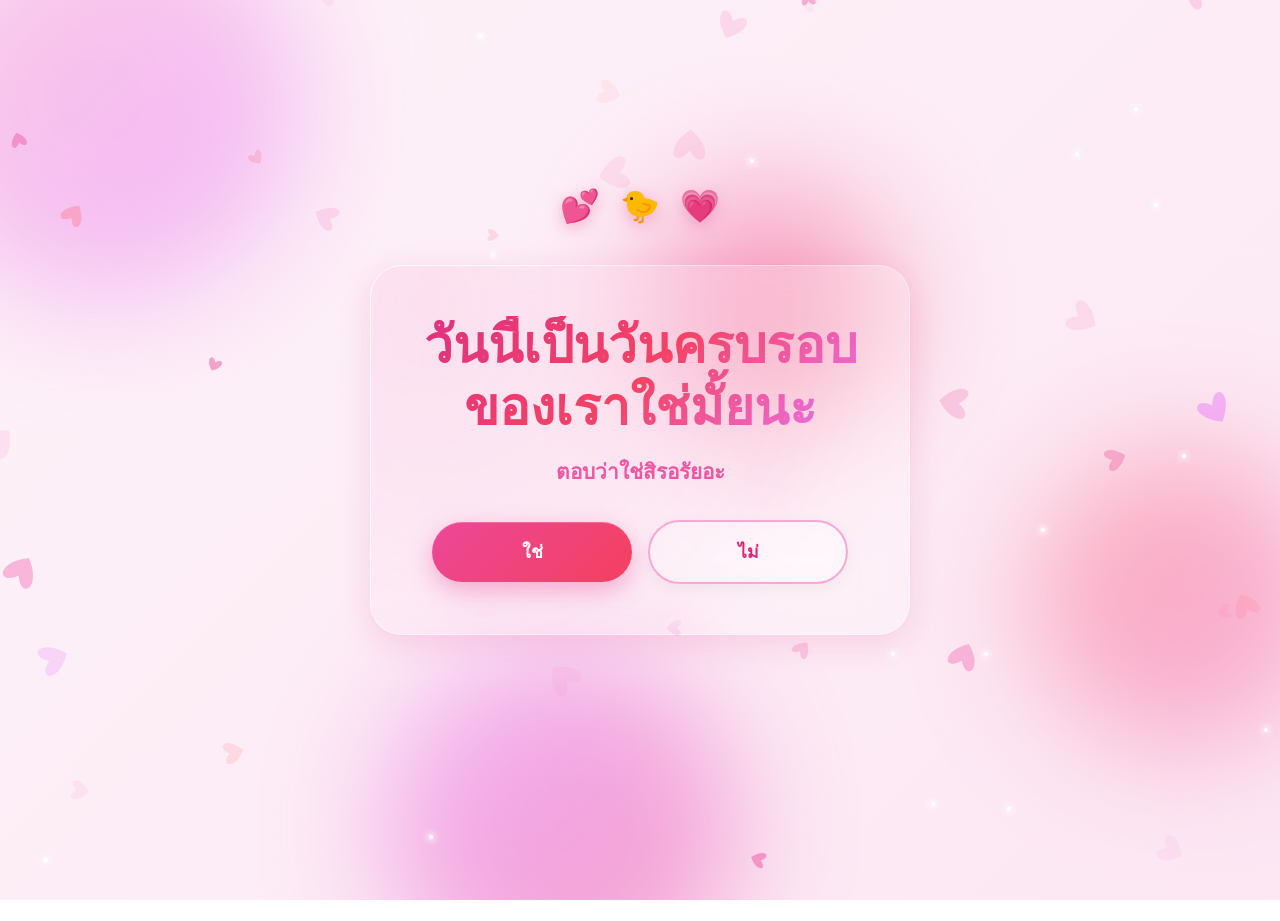
==== index.html @ 699550c9 "upload new version" ====
<!DOCTYPE html>
<html lang="id">

<head>
    <meta charset="UTF-8">
    <meta name="viewport" content="width=device-width, initial-scale=1.0">
    <title>วันนี้เป็นวันครบรอบของเราใช่มั้ยนะ? 💕</title>
    <meta name="description" content="สำหรับคนพิเศษ">
    <link rel="preconnect" href="https://fonts.googleapis.com">
    <link rel="preconnect" href="https://fonts.gstatic.com" crossorigin>
    <link
        href="https://fonts.googleapis.com/css2?family=Dancing+Script:wght@500;700&family=Quicksand:wght@400;500;600;700&display=swap"
        rel="stylesheet">
    <link rel="stylesheet" href="style.css">
</head>

<body>
    <div class="bg-gradient"></div>
    <div class="bg-shapes">
        <div class="shape shape-1"></div>
        <div class="shape shape-2"></div>
        <div class="shape shape-3"></div>
        <div class="shape shape-4"></div>
    </div>

    <canvas id="heartCanvas"></canvas>

    <div class="sparkle-container" id="sparkleContainer"></div>

    <main id="app">

        <section id="page1" class="page active">
            <div class="page-content">
                <div class="floating-hearts">
                    <span class="float-heart">💕</span>
                    <span class="float-heart">🐤</span>
                    <span class="float-heart">💗</span>
                </div>
                <div class="glass-card main-card">
                    <div class="card-glow"></div>
                    <h1 class="title-main" id="mainQuestion">วันนี้เป็นวันครบรอบของเราใช่มั้ยนะ</h1>
                    <p class="subtitle" id="subQuestion">ตอบว่าใช่สิรอรัยอะ</p>
                    <div class="button-group">
                        <button id="yesBtn" class="btn btn-yes">
                            <span class="btn-text">ใช่</span>
                            <span class="btn-shine"></span>
                        </button>
                        <button id="noBtn" class="btn btn-no">
                            <span class="btn-text">ไม่</span>
                        </button>
                    </div>
                    <p id="noEscapeText" class="escape-text hidden"></p>
                </div>
            </div>
        </section>

        <section id="page2" class="page">
            <div class="page-content">
                <div class="celebration-burst" id="celebrationBurst"></div>
                <div class="glass-card">
                    <div class="card-glow"></div>
                    <div class="emoji-bounce">💗</div>
                    <h1 class="title-cursive" id="confirmTitle">Welcome to our 2nd month</h1>
                    <div class="confirmation-box">
                        <p id="confirmText">วันนี้ถือว่าเป็นวันครบรอบ 2 เดือนของเราแล้วนะ</p>
                        <div class="badge-container">
                            <div class="badge">
                                <span class="badge-text">คนโปรดของเค้า</span>
                                <div class="badge-sparkle"></div>
                            </div>
                        </div>
                    </div>
                    <div class="button-group">
                        <button id="nextToPage3" class="btn btn-primary">
                            <span class="btn-text">ต่อไป</span>
                            <span class="btn-shine"></span>
                        </button>
                        <button id="backToPage1" class="btn btn-ghost btn-small">ทวนคำถาม</button>
                    </div>
                </div>
            </div>
        </section>

        <section id="page3" class="page">
            <div class="page-content flower-page">
                <div class="falling-petals" id="petalsContainer"></div>
                <div class="glass-card">
                    <div class="card-glow"></div>
                    <h1 class="title-cursive" id="flowerTitle">นี่คือของขวัญพิเศษที่เค้าตั้งใจทำให้เธอเลยนะ</h1>
                    <div class="bouquet-wrapper">
                        <div class="bouquet-glow"></div>
                        <div class="bouquet" id="bouquet">
                            <img src="flower/11.png" alt="ช่อดอกไม้" class="bouquet-img">
                        </div>
                    </div>
                    <p id="bouquetMessage" class="bouquet-message hidden">นั้นนน! ตอนนี้เป็นของเธอแล้วว 💕</p>
                    <div class="button-group">
                        <button id="takeBouquet" class="btn btn-primary">
                            <span class="btn-text">รับของขวัญ</span>
                            <span class="btn-shine"></span>
                        </button>
                        <button id="nextToPage4" class="btn btn-primary hidden">
                            <span class="btn-text">ถัดไป</span>
                            <span class="btn-shine"></span>
                        </button>
                    </div>
                </div>
            </div>
        </section>

        <section id="page4" class="page">
            <div class="page-content">
                <div class="glass-card collage-card">
                    <div class="card-glow"></div>
                    <h1 class="title-cursive" id="collageTitle">ความทรงจำของเรา 2 เดือนที่ผ่านมา</h1>
                    <p class="collage-subtitle" id="collageSubtitle">กดดูรูปได้นะจ๊ะติ๋ม 💖</p>
                    <div class="photo-grid">
                        <div class="photo-item">
                            <img src="flower/22.png" class="photo-preview" alt="นี่คือการเล่นเเก็งครั้งเเรกของเค้า..สนุกมากกกกก">
                        </div>
                        <div class="photo-item">
                            <img src="flower/33.png" class="photo-preview" alt="อย่ามาซ่ากับพี่เข้าใจปะน้องงง">
                        </div>
                        <div class="photo-item">
                            <img src="flower/44.png" class="photo-preview" alt="ส่วนนี่คือเพื่อนคนเเรกของเค้าใน FiveM">
                        </div>
                        <div class="photo-item">
                            <img src="flower/55.png" class="photo-preview" alt="เเล้วก็นี่เเฟนคนเเรกของเค้าใน FiveM">
                        </div>
                        <div class="photo-item">
                            <img src="flower/66.png" class="photo-preview" alt="เอิ่มมมมข้ามรูปนี้ไปเลยนะ">
                        </div>
                        <div class="photo-item">
                            <img src="flower/77.png" class="photo-preview" alt="เค้าชอบรูปนี้สุดละเหมือนเธอดี 😊">
                        </div>
                    </div>
                    <button id="nextToPage5" class="btn btn-primary">
                        <span class="btn-text">อีกหนึ่งหน้าจ้า…</span>
                        <span class="btn-shine"></span>
                    </button>
                </div>
            </div>
        </section>

        <section id="page5" class="page">
            <div class="page-content">
                <div class="glass-card">
                    <div class="card-glow"></div>
                    <h1 class="title-cursive">รูปอาจจะมีเเค่นี้เเต่...</h1>
                    <p class="collage-subtitle">"ความสุขที่เเท้จริงไม่มีใครถ่ายไว้ได้ทันหรอกนะ"</p>
                    <div class="horizontal-gallery">
                        <img src="flower/88.png" alt="สมาคมเป็ดน้อย..ว่าเเต่ไอขวามือใคร" class="horizontal-photo">
                        <img src="flower/99.png" alt="คิดถึงเสมอ ไม่เจอก็รักเนอะ" class="horizontal-photo">
                    </div>
                    <div class="button-group">
                        <button id="backToPage4" class="btn btn-ghost btn-small">ย้อนกลับ</button>
                        <button id="nextToPage6" class="btn btn-primary">
                            <span class="btn-text">ไปหน้าต่อไปกัน</span>
                            <span class="btn-shine"></span>
                        </button>
                    </div>
                </div>
            </div>
        </section>

        <section id="page6" class="page">
            <div class="page-content">
                <div id="confettiContainer" class="confetti-container"></div>

                <div class="envelope-wrapper" id="envelopeWrapper">
                    <div class="envelope-container">
                        <div class="envelope" id="envelope">
                            <div class="envelope-back"></div>
                            <div class="letter" id="letter">
                                <div class="letter-content">
                                    <span class="letter-heart">💕</span>
                                    <span class="letter-text">For You</span>
                                </div>
                            </div>
                            <div class="envelope-front"></div>
                            <div class="envelope-flap"></div>
                        </div>
                    </div>
                    <p class="envelope-hint" id="envelopeHint">แตะเพื่อเปิด</p>
                </div>

                <div class="glass-card final-card hidden" id="finalContent">
                    <div class="card-glow"></div>
                    <div class="final-emoji">💞</div>
                    <h1 class="title-cursive title-final" id="finalTitle">Happy 2nd Mensiversary nakub K'tim </h1>
                    <div class="message-box">
                        <div class="message-decoration">✨</div>
                        <p id="finalMessage">
                            เห้ออเผลอแป๊บเดียวก็ครบ 2 เดือนแล้วนะ ขอบคุณที่เข้ามาในชีวิตเค้า ขอบคุณสำหรับทุกอย่างที่ผ่านมาเลยนะอยู่ด้วยกันแล้วมีความสุขมากจริงๆ 2 เดือนอาจจะดูไม่นานแต่สำหรับเค้ามันเป็นช่วงเวลาที่ดีมากๆเลยนะขอให้เรายังมีกันแบบนี้ไปเรื่อยๆนะ ชอบเธอมากขึ้นทุกวันเลยสุขสันต์วันครบรอบนะค้าบจากเด้กกก 🤍
                        </p>
                        <div class="message-decoration right">✨</div>
                    </div>
                    <div class="button-group final-buttons">
                        <button id="restartBtn" class="btn btn-ghost">
                            <span class="btn-text">เริ่มใหม่</span>
                        </button>
                        <button id="copyBtn" class="btn btn-primary">
                            <span class="btn-text">คัดลอกข้อความ</span>
                            <span class="btn-shine"></span>
                        </button>
                    </div>
                    <p id="copyNotif" class="copy-notif hidden">คัดลอกข้อความทำมัยยย!!</p>
                </div>
            </div>
        </section>

        <div class="image-modal hidden" id="imageModal">
            <div class="image-modal-backdrop" id="imageModalBackdrop"></div>
            <div class="image-modal-content">
                <button class="image-modal-close" id="imageModalClose" aria-label="ปิด">×</button>
                <img src="" alt="" id="imageModalImg">
                <p class="image-modal-caption" id="imageModalCaption"></p>
            </div>
        </div>
    </main>

    <script src="script.js"></script>
</body>

</html>
---- style.css ----
:root {
    --pink-50: #fdf2f8;
    --pink-100: #fce7f3;
    --pink-200: #fbcfe8;
    --pink-300: #f9a8d4;
    --pink-400: #f472b6;
    --pink-500: #ec4899;
    --pink-600: #db2777;
    --pink-700: #be185d;
    --rose-400: #fb7185;
    --rose-500: #f43f5e;
    --fuchsia-400: #e879f9;
    --white: #ffffff;
    --glass-bg: rgba(255, 255, 255, 0.25);
    --glass-border: rgba(255, 255, 255, 0.4);
    --glass-shadow: 0 8px 32px rgba(219, 39, 119, 0.15);
    --font-main: 'Quicksand', sans-serif;
    --font-cursive: 'Dancing Script', cursive;
    --ease-bounce: cubic-bezier(0.68, -0.55, 0.265, 1.55);
    --ease-smooth: cubic-bezier(0.4, 0, 0.2, 1);
}

*,
*::before,
*::after {
    margin: 0;
    padding: 0;
    box-sizing: border-box;
}

html,
body {
    width: 100%;
    height: 100%;
    overflow: hidden;
}

body {
    font-family: var(--font-main);
    font-weight: 500;
    color: var(--pink-700);
    min-height: 100vh;
    display: flex;
    justify-content: center;
    align-items: center;
}

.bg-gradient {
    position: fixed;
    inset: 0;
    background: linear-gradient(135deg, #fdf2f8, #fce7f3 25%, #fbcfe8 50%, #fce7f3 75%, #fdf2f8);
    background-size: 400% 400%;
    animation: gradientShift 15s ease infinite;
    z-index: -3;
}

@keyframes gradientShift {

    0%,
    100% {
        background-position: 0% 50%;
    }

    50% {
        background-position: 100% 50%;
    }
}

.bg-shapes {
    position: fixed;
    inset: 0;
    z-index: -2;
    overflow: hidden;
    pointer-events: none;
}

.shape {
    position: absolute;
    border-radius: 50%;
    filter: blur(60px);
    opacity: 0.5;
    animation: float 20s ease-in-out infinite;
}

.shape-1 {
    width: 400px;
    height: 400px;
    background: linear-gradient(135deg, var(--pink-300), var(--fuchsia-400));
    top: -100px;
    left: -100px;
}

.shape-2 {
    width: 300px;
    height: 300px;
    background: linear-gradient(135deg, var(--rose-400), var(--pink-400));
    top: 50%;
    right: -50px;
    animation-delay: -5s;
}

.shape-3 {
    width: 350px;
    height: 350px;
    background: linear-gradient(135deg, var(--fuchsia-400), var(--pink-500));
    bottom: -100px;
    left: 30%;
    animation-delay: -10s;
}

.shape-4 {
    width: 250px;
    height: 250px;
    background: linear-gradient(135deg, var(--pink-400), var(--rose-500));
    top: 20%;
    left: 50%;
    animation-delay: -15s;
}

@keyframes float {

    0%,
    100% {
        transform: translate(0, 0) scale(1);
    }

    25% {
        transform: translate(30px, -30px) scale(1.05);
    }

    50% {
        transform: translate(-20px, 20px) scale(0.95);
    }

    75% {
        transform: translate(20px, 10px) scale(1.02);
    }
}

#heartCanvas {
    position: fixed;
    top: 0;
    left: 0;
    width: 100%;
    height: 100%;
    pointer-events: none;
    z-index: 1;
}

.sparkle-container {
    position: fixed;
    inset: 0;
    pointer-events: none;
    z-index: 2;
    overflow: hidden;
}

.sparkle {
    position: absolute;
    width: 4px;
    height: 4px;
    background: white;
    border-radius: 50%;
    box-shadow: 0 0 6px 2px rgba(255, 255, 255, 0.8);
    animation: sparkle 2s ease-in-out infinite;
}

@keyframes sparkle {

    0%,
    100% {
        opacity: 0;
        transform: scale(0);
    }

    50% {
        opacity: 1;
        transform: scale(1);
    }
}

.music-btn {
    position: fixed;
    top: 24px;
    right: 24px;
    width: 56px;
    height: 56px;
    border-radius: 50%;
    border: none;
    background: var(--glass-bg);
    backdrop-filter: blur(12px);
    border: 1px solid var(--glass-border);
    box-shadow: var(--glass-shadow);
    cursor: pointer;
    z-index: 1000;
    transition: all 0.3s var(--ease-smooth);
    display: flex;
    align-items: center;
    justify-content: center;
    overflow: hidden;
}

.music-icon {
    font-size: 1.5rem;
    z-index: 2;
    transition: transform 0.3s var(--ease-bounce);
}

.music-pulse {
    position: absolute;
    width: 100%;
    height: 100%;
    border-radius: 50%;
    background: linear-gradient(135deg, var(--pink-400), var(--rose-400));
    opacity: 0;
    transform: scale(0.8);
}

.music-btn:hover {
    transform: scale(1.1);
    box-shadow: 0 12px 40px rgba(219, 39, 119, 0.25);
}

.music-btn.playing .music-pulse {
    opacity: 0.3;
    animation: musicPulse 1.5s ease-in-out infinite;
}

@keyframes musicPulse {

    0%,
    100% {
        transform: scale(0.8);
        opacity: 0.3;
    }

    50% {
        transform: scale(1.2);
        opacity: 0.5;
    }
}

.music-btn:focus {
    outline: 3px solid var(--pink-400);
    outline-offset: 3px;
}

#app {
    position: relative;
    width: 100%;
    height: 100%;
    z-index: 10;
}

.page {
    position: absolute;
    top: 0;
    left: 0;
    width: 100%;
    height: 100%;
    display: flex;
    justify-content: center;
    align-items: center;
    opacity: 0;
    visibility: hidden;
    transform: translateY(30px) scale(0.98);
    transition: all 0.6s var(--ease-smooth);
    padding: 20px;
    overflow-y: auto;
}

.page.active {
    opacity: 1;
    visibility: visible;
    transform: translateY(0) scale(1);
}

.page.fade-out {
    opacity: 0;
    transform: translateY(-30px) scale(0.98);
}

.page-content {
    text-align: center;
    max-width: 520px;
    width: 100%;
    padding: 20px;
    position: relative;
}

#page4 .page-content,
#page5 .page-content {
    max-width: 760px;
}

.glass-card {
    position: relative;
    background: var(--glass-bg);
    backdrop-filter: blur(20px);
    border-radius: 32px;
    border: 1px solid var(--glass-border);
    padding: 40px 35px;
    box-shadow: var(--glass-shadow);
    overflow: hidden;
}

.card-glow {
    position: absolute;
    top: -50%;
    left: -50%;
    width: 200%;
    height: 200%;
    background: radial-gradient(circle at 30% 30%, rgba(244, 114, 182, 0.15) 0%, transparent 50%);
    pointer-events: none;
}

.main-card {
    padding: 50px 40px;
}

.floating-hearts {
    position: absolute;
    top: -60px;
    left: 50%;
    transform: translateX(-50%);
    display: flex;
    gap: 20px;
}

.float-heart {
    font-size: 2rem;
    animation: floatHeart 3s ease-in-out infinite;
    filter: drop-shadow(0 4px 8px rgba(219, 39, 119, 0.3));
}

.float-heart:nth-child(1) {
    animation-delay: 0s;
}

.float-heart:nth-child(2) {
    animation-delay: 0.5s;
}

.float-heart:nth-child(3) {
    animation-delay: 1s;
}

@keyframes floatHeart {

    0%,
    100% {
        transform: translateY(0) rotate(-5deg);
    }

    50% {
        transform: translateY(-15px) rotate(5deg);
    }
}

.title-main {
    font-family: var(--font-cursive);
    font-size: clamp(2.2rem, 9vw, 3.8rem);
    font-weight: 700;
    background: linear-gradient(135deg, var(--pink-600), var(--rose-500), var(--fuchsia-400));
    -webkit-background-clip: text;
    -webkit-text-fill-color: transparent;
    background-clip: text;
    margin-bottom: 16px;
    line-height: 1.2;
    animation: titleGlow 3s ease-in-out infinite;
}

@keyframes titleGlow {

    0%,
    100% {
        filter: drop-shadow(0 0 20px rgba(219, 39, 119, 0.3));
    }

    50% {
        filter: drop-shadow(0 0 30px rgba(219, 39, 119, 0.5));
    }
}

.title-cursive {
    font-family: var(--font-cursive);
    font-size: clamp(1.8rem, 7vw, 2.8rem);
    font-weight: 700;
    background: linear-gradient(135deg, var(--pink-600), var(--rose-500));
    -webkit-background-clip: text;
    -webkit-text-fill-color: transparent;
    background-clip: text;
    margin-bottom: 24px;
}

.title-final {
    font-size: clamp(2rem, 8vw, 3.2rem);
    margin-bottom: 28px;
}

.subtitle {
    font-size: clamp(1.1rem, 4vw, 1.4rem);
    color: var(--pink-500);
    margin-bottom: 32px;
    font-weight: 600;
    opacity: 0.9;
}

.button-group {
    display: flex;
    flex-direction: column;
    gap: 16px;
    align-items: center;
    margin-top: 28px;
}

.btn {
    position: relative;
    padding: 16px 44px;
    font-family: var(--font-main);
    font-size: 1.1rem;
    font-weight: 700;
    border: none;
    border-radius: 50px;
    cursor: pointer;
    transition: all 0.4s var(--ease-bounce);
    min-width: 200px;
    overflow: hidden;
}

.btn-text {
    position: relative;
    z-index: 2;
}

.btn-shine {
    position: absolute;
    top: 0;
    left: -100%;
    width: 100%;
    height: 100%;
    background: linear-gradient(90deg, transparent, rgba(255, 255, 255, 0.4), transparent);
    transition: left 0.5s ease;
}

.btn:hover .btn-shine {
    left: 100%;
}

.btn:focus {
    outline: 3px solid var(--pink-400);
    outline-offset: 4px;
}

.btn-yes,
.btn-primary {
    background: linear-gradient(135deg, var(--pink-500), var(--rose-500));
    color: var(--white);
    box-shadow: 0 8px 24px rgba(236, 72, 153, 0.4), inset 0 1px 0 rgba(255, 255, 255, 0.2);
}

.btn-yes:hover,
.btn-primary:hover {
    transform: translateY(-4px) scale(1.02);
    box-shadow: 0 16px 40px rgba(236, 72, 153, 0.5);
}

.btn-no,
.btn-ghost {
    background: var(--glass-bg);
    backdrop-filter: blur(10px);
    color: var(--pink-600);
    border: 2px solid var(--pink-300);
    box-shadow: 0 4px 16px rgba(0, 0, 0, 0.05);
}

.btn-no:hover,
.btn-ghost:hover {
    background: var(--pink-100);
    border-color: var(--pink-400);
    transform: translateY(-3px);
}

.btn-small {
    padding: 12px 28px;
    font-size: 0.95rem;
    min-width: auto;
    background: transparent;
    border: none;
    color: var(--pink-500);
    text-decoration: underline;
}

.btn-small:hover {
    color: var(--pink-700);
    background: transparent;
    transform: none;
    box-shadow: none;
}

.btn-no.escaping {
    position: fixed;
    transition: all 0.3s var(--ease-bounce);
    z-index: 100;
}

.escape-text {
    margin-top: 24px;
    font-size: 1.15rem;
    color: var(--pink-600);
    font-weight: 600;
    animation: shake 0.5s ease;
}

@keyframes shake {

    0%,
    100% {
        transform: translateX(0);
    }

    25% {
        transform: translateX(-12px);
    }

    75% {
        transform: translateX(12px);
    }
}

.btn.shake {
    animation: shake 0.5s ease;
}

.emoji-bounce {
    font-size: 3.5rem;
    margin-bottom: 16px;
    animation: emojiBounce 2s ease-in-out infinite;
}

@keyframes emojiBounce {

    0%,
    100% {
        transform: scale(1) rotate(0deg);
    }

    25% {
        transform: scale(1.1) rotate(-10deg);
    }

    75% {
        transform: scale(1.1) rotate(10deg);
    }
}

.confirmation-box {
    background: linear-gradient(135deg, rgba(255, 255, 255, 0.5), rgba(255, 255, 255, 0.2));
    border-radius: 20px;
    padding: 24px;
    margin: 20px 0;
}

.confirmation-box p {
    font-size: 1.1rem;
    color: var(--pink-600);
    margin-bottom: 16px;
}

.badge {
    display: inline-block;
    position: relative;
    background: transparent;
    padding: 16px 32px;
    font-family: var(--font-cursive);
    font-size: clamp(1.8rem, 6vw, 2.8rem) !important;
    font-weight: 700;
    background: linear-gradient(135deg, var(--pink-600), var(--rose-500), var(--fuchsia-400));
    -webkit-background-clip: text;
    -webkit-text-fill-color: transparent;
    background-clip: text;
    animation: badgeGlow 3s ease-in-out infinite;
    text-shadow: none;
}

.badge::before {
    content: '💕';
    position: absolute;
    left: -30px;
    top: 50%;
    transform: translateY(-50%);
    font-size: 1.5rem;
    -webkit-text-fill-color: initial;
}

.badge::after {
    content: '💕';
    position: absolute;
    right: -30px;
    top: 50%;
    transform: translateY(-50%);
    font-size: 1.5rem;
    -webkit-text-fill-color: initial;
}

.badge-sparkle {
    display: none;
}

@keyframes badgeGlow {

    0%,
    100% {
        filter: drop-shadow(0 0 8px rgba(236, 72, 153, 0.4));
        transform: scale(1);
    }

    50% {
        filter: drop-shadow(0 0 20px rgba(236, 72, 153, 0.6));
        transform: scale(1.05);
    }
}

@keyframes badgeShine {

    0%,
    100% {
        left: -100%;
    }

    50% {
        left: 150%;
    }
}

.flower-page {
    position: relative;
}

.falling-petals {
    position: fixed;
    top: 0;
    left: 0;
    width: 100%;
    height: 100%;
    pointer-events: none;
    overflow: hidden;
    z-index: 0;
}

.petal {
    position: absolute;
    background: linear-gradient(135deg, var(--pink-300), var(--pink-400));
    border-radius: 50% 0 50% 50%;
    opacity: 0.7;
    animation: petalFall linear infinite;
}

@keyframes petalFall {
    0% {
        transform: translateY(-100px) rotate(0deg);
        opacity: 0;
    }

    10% {
        opacity: 0.7;
    }

    90% {
        opacity: 0.7;
    }

    100% {
        transform: translateY(100vh) rotate(720deg) translateX(100px);
        opacity: 0;
    }
}

.bouquet-wrapper {
    position: relative;
    margin: 30px 0;
    display: flex;
    justify-content: center;
}

.bouquet-glow {
    position: absolute;
    width: 200px;
    height: 200px;
    background: radial-gradient(circle, rgba(236, 72, 153, 0.3) 0%, transparent 70%);
    border-radius: 50%;
    top: 50%;
    left: 50%;
    transform: translate(-50%, -50%);
    animation: bouquetGlow 3s ease-in-out infinite;
}

@keyframes bouquetGlow {

    0%,
    100% {
        opacity: 0.5;
        transform: translate(-50%, -50%) scale(1);
    }

    50% {
        opacity: 0.8;
        transform: translate(-50%, -50%) scale(1.1);
    }
}

.bouquet {
    transition: all 0.5s var(--ease-bounce);
    cursor: pointer;
    position: relative;
    z-index: 1;
}

.bouquet-svg,
.bouquet-img {
    width: 280px;
    height: auto;
    filter: drop-shadow(0 16px 32px rgba(236, 72, 153, 0.3));
    animation: bouquetSway 4s ease-in-out infinite;
}

.bouquet-img {
    max-width: 320px;
    width: 100%;
}

@keyframes bouquetSway {

    0%,
    100% {
        transform: rotate(-3deg);
    }

    50% {
        transform: rotate(3deg);
    }
}

.bouquet.bounce {
    animation: bouquetBounce 0.8s var(--ease-bounce);
}

@keyframes bouquetBounce {

    0%,
    100% {
        transform: scale(1);
    }

    25% {
        transform: scale(1.15) rotate(-8deg);
    }

    50% {
        transform: scale(0.9) rotate(8deg);
    }

    75% {
        transform: scale(1.08);
    }
}

.bouquet-message {
    font-size: 1.3rem;
    color: var(--pink-600);
    font-weight: 700;
    margin-top: 20px;
    animation: fadeInUp 0.6s var(--ease-smooth);
}

@keyframes fadeInUp {
    from {
        opacity: 0;
        transform: translateY(24px);
    }

    to {
        opacity: 1;
        transform: translateY(0);
    }
}

.collage-card {
    padding: 35px 30px;
}

.photo-grid {
    display: grid;
    grid-template-columns: repeat(3, minmax(0, 1fr));
    gap: 16px;
    margin: 24px 0;
    max-width: 940px;
    margin-left: auto;
    margin-right: auto;
}

.photo-item {
    position: relative;
    aspect-ratio: 1;
    border-radius: 20px;
    overflow: hidden;
    background: var(--white);
    box-shadow: 0 8px 24px rgba(236, 72, 153, 0.15);
    transition: all 0.4s var(--ease-smooth);
    animation: photoEntrance 0.8s var(--ease-bounce) backwards;
}

.photo-item:nth-child(1) {
    animation: photoEntrance 0.8s var(--ease-bounce) backwards, photoFloat 3s ease-in-out infinite;
    animation-delay: 0.1s, 0s;
}

.horizontal-gallery {
    display: flex;
    flex-direction: column;
    gap: 18px;
    margin: 24px auto;
    max-width: 760px;
}

.horizontal-photo {
    width: 100%;
    height: auto;
    border-radius: 24px;
    object-fit: cover;
    box-shadow: 0 12px 36px rgba(236, 72, 153, 0.18);
    min-height: 240px;
}

@media (min-width: 720px) {
    .horizontal-gallery {
        flex-direction: row;
    }

    .horizontal-photo {
        width: calc(50% - 9px);
    }
}


.photo-item:nth-child(2) {
    animation: photoEntrance 0.8s var(--ease-bounce) backwards, photoFloat 3.5s ease-in-out infinite;
    animation-delay: 0.2s, 0.5s;
}

.photo-item:nth-child(3) {
    animation: photoEntrance 0.8s var(--ease-bounce) backwards, photoFloat 4s ease-in-out infinite;
    animation-delay: 0.3s, 1s;
}

.photo-item:nth-child(4) {
    animation: photoEntrance 0.8s var(--ease-bounce) backwards, photoFloat 3.2s ease-in-out infinite;
    animation-delay: 0.4s, 1.5s;
}

@keyframes photoEntrance {
    from {
        opacity: 0;
        transform: scale(0.5) rotate(-10deg);
    }

    to {
        opacity: 1;
        transform: scale(1) rotate(0deg);
    }
}

@keyframes photoFloat {

    0%,
    100% {
        transform: translateY(0) rotate(0deg);
    }

    50% {
        transform: translateY(-8px) rotate(2deg);
    }
}

.photo-item:hover {
    transform: scale(1.08) rotate(2deg);
    box-shadow: 0 20px 50px rgba(236, 72, 153, 0.35);
}

.photo-item::after {
    content: '';
    position: absolute;
    inset: 0;
    background: linear-gradient(135deg, rgba(255, 255, 255, 0.3) 0%, transparent 50%, rgba(236, 72, 153, 0.1) 100%);
    opacity: 0;
    transition: opacity 0.4s ease;
    pointer-events: none;
}

.photo-item:hover::after {
    opacity: 1;
}

.photo-preview {
    transition: transform 0.5s var(--ease-smooth);
}

.photo-item:hover .photo-preview {
    transform: scale(1.1);
}

.photo-input {
    position: absolute;
    width: 100%;
    height: 100%;
    opacity: 0;
    cursor: pointer;
    z-index: 10;
    top: 0;
    left: 0;
}

.photo-label {
    position: absolute;
    width: 100%;
    height: 100%;
    display: flex;
    flex-direction: column;
    justify-content: center;
    align-items: center;
    gap: 8px;
    background: linear-gradient(135deg, var(--pink-50), var(--pink-100));
    border: 3px dashed var(--pink-300);
    border-radius: 20px;
    cursor: pointer;
    transition: all 0.3s var(--ease-smooth);
}

.photo-label:hover {
    background: var(--pink-100);
    border-color: var(--pink-400);
    border-style: solid;
}

.photo-placeholder-icon {
    width: 48px;
    height: 48px;
    color: var(--pink-400);
    transition: all 0.3s ease;
}

.photo-label:hover .photo-placeholder-icon {
    transform: scale(1.1);
    color: var(--pink-500);
}

.photo-text {
    font-size: 0.9rem;
    color: var(--pink-500);
    font-weight: 600;
}

.photo-preview {
    width: 100%;
    height: 100%;
    object-fit: cover;
    border-radius: 20px;
}

.caption {
    font-size: 1.1rem;
    color: var(--pink-500);
    margin-bottom: 20px;
    font-style: italic;
    font-weight: 600;
}

.collage-subtitle {
    font-size: 1.15rem;
    color: var(--pink-500);
    margin-bottom: 20px;
    font-weight: 500;
    opacity: 0.9;
}

.collage-quote {
    font-size: 1.05rem;
    color: var(--pink-600);
    font-style: italic;
    font-weight: 600;
    margin: 20px 0 24px;
    padding: 16px 24px;
    background: linear-gradient(135deg, rgba(255, 255, 255, 0.4), rgba(255, 255, 255, 0.2));
    border-radius: 16px;
    border-left: 3px solid var(--pink-400);
    position: relative;
}

.collage-quote::before {
    content: '💭';
    position: absolute;
    top: -12px;
    left: 12px;
    font-size: 1.2rem;
}

.confetti-container {
    position: fixed;
    top: 0;
    left: 0;
    width: 100%;
    height: 100%;
    pointer-events: none;
    z-index: 50;
    overflow: hidden;
}

.confetti-heart {
    position: absolute;
    animation: confettiFall 4s linear forwards;
    filter: drop-shadow(0 2px 4px rgba(0, 0, 0, 0.1));
}

@keyframes confettiFall {
    0% {
        transform: translateY(-100px) rotate(0deg) scale(0);
        opacity: 1;
    }

    10% {
        transform: translateY(0) rotate(45deg) scale(1);
        opacity: 1;
    }

    100% {
        transform: translateY(100vh) rotate(1080deg) scale(0.5);
        opacity: 0;
    }
}

.final-card {
    padding: 45px 35px;
}

.final-emoji {
    font-size: 4rem;
    margin-bottom: 16px;
    animation: heartPump 1.5s ease-in-out infinite;
}

@keyframes heartPump {

    0%,
    100% {
        transform: scale(1);
    }

    25% {
        transform: scale(1.15);
    }

    50% {
        transform: scale(1);
    }

    75% {
        transform: scale(1.1);
    }
}

.message-box {
    position: relative;
    background: linear-gradient(135deg, rgba(255, 255, 255, 0.6), rgba(255, 255, 255, 0.3));
    border-radius: 24px;
    padding: 28px 24px;
    margin: 24px 0;
    border: 1px solid rgba(255, 255, 255, 0.5);
}

.message-decoration {
    position: absolute;
    font-size: 1.5rem;
    top: 8px;
    left: 16px;
    opacity: 0.5;
    animation: twinkle 2s ease-in-out infinite;
}

.message-decoration.right {
    left: auto;
    right: 16px;
    top: auto;
    bottom: 8px;
    animation-delay: 1s;
}

@keyframes twinkle {

    0%,
    100% {
        opacity: 0.3;
        transform: scale(1);
    }

    50% {
        opacity: 0.7;
        transform: scale(1.2);
    }
}

.message-box p {
    font-size: 1.35rem;
    line-height: 1.9;
    color: var(--pink-700);
    text-align: center;
}

.final-buttons {
    flex-direction: row;
    justify-content: center;
    flex-wrap: wrap;
    gap: 12px;
}

.copy-notif {
    margin-top: 16px;
    padding: 12px 24px;
    background: linear-gradient(135deg, var(--pink-500), var(--rose-500));
    color: white;
    border-radius: 50px;
    font-size: 0.95rem;
    font-weight: 600;
    display: inline-block;
    animation: popIn 0.4s var(--ease-bounce);
}

@keyframes popIn {
    from {
        opacity: 0;
        transform: scale(0.8) translateY(10px);
    }

    to {
        opacity: 1;
        transform: scale(1) translateY(0);
    }
}

.cursor-heart {
    position: absolute;
    pointer-events: none;
    z-index: 9999;
    animation: cursorHeartFloat 1s ease-out forwards;
    transform: translate(-50%, -50%);
}

@keyframes cursorHeartFloat {
    0% {
        opacity: 1;
        transform: translate(-50%, -50%) scale(1) rotate(0deg);
    }

    100% {
        opacity: 0;
        transform: translate(-50%, -100px) scale(0.5) rotate(20deg);
    }
}

.image-modal {
    position: fixed;
    inset: 0;
    display: flex;
    justify-content: center;
    align-items: center;
    padding: 24px;
    z-index: 10000;
}

.image-modal.hidden {
    display: none !important;
}

.image-modal-backdrop {
    position: absolute;
    inset: 0;
    background: rgba(15, 10, 20, 0.75);
}

.image-modal-content {
    position: relative;
    z-index: 2;
    width: min(100%, 960px);
    max-height: 90vh;
    overflow: hidden;
    border-radius: 24px;
    background: rgba(255, 255, 255, 0.08);
    backdrop-filter: blur(20px);
    box-shadow: 0 32px 80px rgba(0, 0, 0, 0.35);
    padding: 18px;
}

.image-modal-close {
    position: absolute;
    top: 14px;
    right: 14px;
    width: 42px;
    height: 42px;
    border: none;
    border-radius: 50%;
    background: rgba(255, 255, 255, 0.92);
    color: var(--pink-700);
    font-size: 1.6rem;
    line-height: 1;
    cursor: pointer;
    box-shadow: 0 10px 28px rgba(0, 0, 0, 0.2);
}

.image-modal-close:hover {
    transform: scale(1.05);
}

.image-modal-content img {
    width: 100%;
    height: auto;
    display: block;
    border-radius: 20px;
    max-height: 72vh;
    object-fit: contain;
}

.image-modal-caption {
    margin-top: 12px;
    color: #fff;
    text-align: center;
    font-size: 1rem;
    line-height: 1.5;
    min-height: 1.5em;
}

.photo-preview,
.horizontal-photo {
    cursor: pointer;
    transition: transform 0.3s var(--ease-smooth);
}

.photo-preview:hover,
.horizontal-photo:hover {
    transform: scale(1.03);
}

.hidden {
    display: none !important;
}

@media (max-width: 480px) {
    .glass-card {
        padding: 32px 24px;
        border-radius: 28px;
    }

    .main-card {
        padding: 40px 28px;
    }

    .btn {
        padding: 14px 36px;
        font-size: 1rem;
        min-width: 180px;
    }

    .badge {
        padding: 14px 32px;
        font-size: 1.2rem;
    }

    .bouquet-svg {
        width: 160px;
    }

    .photo-grid {
        gap: 12px;
        max-width: 300px;
    }

    .music-btn {
        width: 48px;
        height: 48px;
        top: 16px;
        right: 16px;
    }

    .music-icon {
        font-size: 1.3rem;
    }

    .final-buttons {
        flex-direction: column;
    }

    .message-box p {
        font-size: 0.95rem;
    }

    .floating-hearts {
        top: -50px;
    }

    .float-heart {
        font-size: 1.6rem;
    }

    .shape {
        filter: blur(40px);
    }

    .shape-1 {
        width: 250px;
        height: 250px;
    }

    .shape-2 {
        width: 200px;
        height: 200px;
    }

    .shape-3 {
        width: 220px;
        height: 220px;
    }

    .shape-4 {
        width: 180px;
        height: 180px;
    }
}

@media (min-width: 768px) {
    .button-group {
        flex-direction: row;
        justify-content: center;
    }

    .photo-grid {
        max-width: 420px;
        gap: 20px;
    }

    .bouquet-svg {
        width: 220px;
    }

    .glass-card {
        padding: 48px 44px;
    }
}

@media (min-width: 1024px) {
    .page-content {
        max-width: 580px;
    }

    .glass-card {
        padding: 45px 40px;
        border-radius: 32px;
    }

    .main-card {
        padding: 50px 45px;
    }

    .title-main {
        font-size: 3.2rem;
    }

    .title-cursive {
        font-size: 2.4rem;
    }

    .title-final {
        font-size: 2.8rem;
    }

    .subtitle {
        font-size: 1.3rem;
    }

    .btn {
        padding: 16px 44px;
        font-size: 1.1rem;
        min-width: 200px;
    }

    .emoji-bounce {
        font-size: 3.5rem;
    }

    .badge {
        font-size: 1.5rem;
        padding: 16px 40px;
    }

    .confirmation-box {
        padding: 24px;
    }

    .confirmation-box p {
        font-size: 1.1rem;
    }

    .photo-grid {
        max-width: 400px;
        gap: 18px;
    }

    .collage-card {
        padding: 35px 30px;
    }

    .bouquet-svg,
    .bouquet-img {
        width: 280px;
        max-width: 320px;
    }

    .bouquet-message {
        font-size: 1.3rem;
    }

    .message-box p {
        font-size: 1.1rem;
    }

    .final-emoji {
        font-size: 4rem;
    }

    .caption {
        font-size: 1.1rem;
    }
}

@media (prefers-reduced-motion: reduce) {

    *,
    *::before,
    *::after {
        animation-duration: 0.01ms !important;
        transition-duration: 0.01ms !important;
    }
}

.btn:focus-visible,
.music-btn:focus-visible {
    outline: 3px solid var(--pink-500);
    outline-offset: 4px;
}

.envelope-wrapper {
    display: flex;
    flex-direction: column;
    align-items: center;
    justify-content: center;
    cursor: pointer;
    transition: opacity 0.5s ease, transform 0.5s ease;
}

.envelope-wrapper:hover .envelope {
    transform: scale(1.05);
}

.envelope-wrapper.fade-out {
    opacity: 0;
    transform: scale(0.9);
    pointer-events: none;
}

.envelope-wrapper.hidden {
    display: none;
}

.envelope-container {
    position: relative;
}

.envelope {
    position: relative;
    width: 260px;
    height: 180px;
    transition: transform 0.3s ease;
}

.envelope-back {
    position: absolute;
    width: 100%;
    height: 100%;
    background: linear-gradient(180deg, #f472b6, #ec4899);
    border-radius: 8px;
    box-shadow: 0 20px 50px rgba(236, 72, 153, 0.35);
}

.envelope-front {
    position: absolute;
    bottom: 0;
    left: 0;
    width: 100%;
    height: 65%;
    background: linear-gradient(180deg, #fdf2f8, #fce7f3);
    border-radius: 0 0 8px 8px;
    z-index: 2;
    border-top: 2px solid #f9a8d4;
}

.envelope-front::before {
    content: '';
    position: absolute;
    top: 0;
    left: 0;
    width: 100%;
    height: 100%;
    background: transparent;
    border-left: 130px solid transparent;
    border-right: 130px solid transparent;
    border-top: 60px solid #fbcfe8;
    box-sizing: border-box;
}

.envelope-flap {
    position: absolute;
    top: 0;
    left: 0;
    width: 0;
    height: 0;
    border-left: 130px solid transparent;
    border-right: 130px solid transparent;
    border-top: 90px solid #fce7f3;
    transform-origin: top center;
    transition: transform 0.6s cubic-bezier(0.4, 0, 0.2, 1);
    z-index: 3;
    filter: drop-shadow(0 2px 3px rgba(0, 0, 0, 0.1));
}

.envelope.opened .envelope-flap {
    transform: rotateX(180deg);
    z-index: 0;
}

.letter {
    position: absolute;
    top: 20%;
    left: 10%;
    width: 80%;
    height: 75%;
    background: linear-gradient(135deg, #ffffff, #fff5f8);
    border-radius: 6px;
    z-index: 1;
    transition: transform 0.8s cubic-bezier(0.34, 1.56, 0.64, 1);
    box-shadow: 0 4px 15px rgba(0, 0, 0, 0.1);
    display: flex;
    align-items: center;
    justify-content: center;
}

.letter-content {
    display: flex;
    flex-direction: column;
    align-items: center;
    gap: 8px;
}

.letter-heart {
    font-size: 2.5rem;
    animation: letterHeartPulse 1.5s ease-in-out infinite;
}

.letter-text {
    font-family: var(--font-cursive);
    font-size: 1.3rem;
    color: var(--pink-600);
    font-weight: 600;
}

@keyframes letterHeartPulse {

    0%,
    100% {
        transform: scale(1);
    }

    50% {
        transform: scale(1.1);
    }
}

.envelope.opened .letter {
    transform: translateY(-120px) scale(1.1);
}

.envelope.letter-exit .letter {
    transform: translateY(-200px) scale(0.8);
    opacity: 0;
}

.envelope-hint {
    margin-top: 28px;
    font-size: 1.1rem;
    color: var(--pink-500);
    font-weight: 600;
    animation: hintPulse 2s ease-in-out infinite;
    transition: opacity 0.3s ease;
}

.envelope-hint.fade {
    opacity: 0;
}

@keyframes hintPulse {

    0%,
    100% {
        opacity: 0.6;
        transform: translateY(0);
    }

    50% {
        opacity: 1;
        transform: translateY(-3px);
    }
}

.final-card.reveal {
    animation: revealFromLetter 0.9s cubic-bezier(0.34, 1.56, 0.64, 1) forwards;
}

@keyframes revealFromLetter {
    0% {
        opacity: 0;
        transform: translateY(-50px) scale(0.85);
    }

    100% {
        opacity: 1;
        transform: translateY(0) scale(1);
    }
}

@media (min-width: 768px) {
    .envelope {
        width: 320px;
        height: 220px;
    }

    .envelope-flap {
        border-left: 160px solid transparent;
        border-right: 160px solid transparent;
        border-top: 110px solid #fce7f3;
    }

    .envelope-front::before {
        border-left: 160px solid transparent;
        border-right: 160px solid transparent;
        border-top: 70px solid #fbcfe8;
    }

    .letter-heart {
        font-size: 3rem;
    }

    .letter-text {
        font-size: 1.5rem;
    }

    .envelope-hint {
        font-size: 1.3rem;
        margin-top: 32px;
    }

    .envelope.opened .letter {
        transform: translateY(-160px) scale(1.15);
    }
}
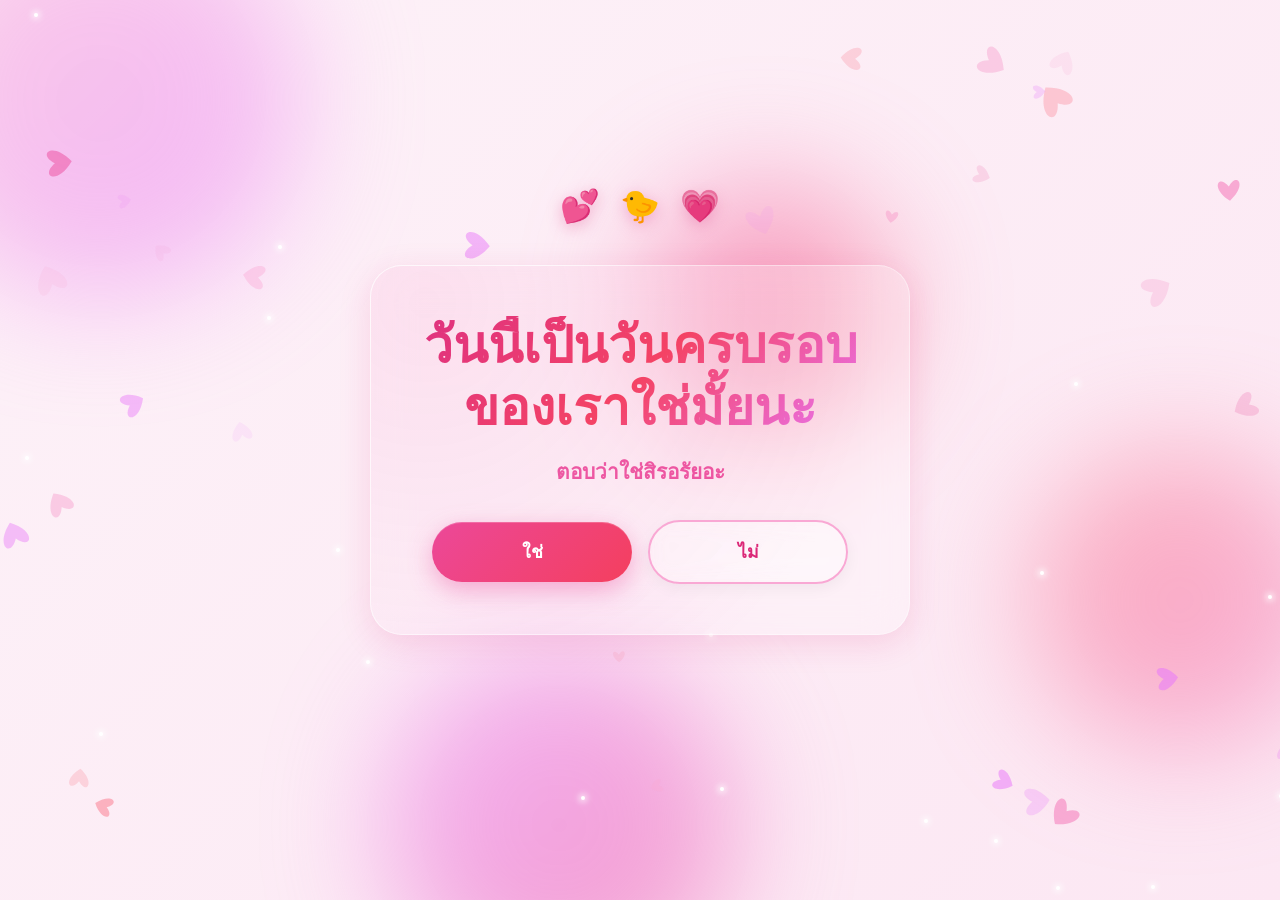
==== commit 92eb0fcc: "fix domain name" ====
--- a/index.html
+++ b/index.html
@@ -4,7 +4,7 @@
 <head>
     <meta charset="UTF-8">
     <meta name="viewport" content="width=device-width, initial-scale=1.0">
-    <title>วันนี้เป็นวันครบรอบของเราใช่มั้ยนะ? 💕</title>
+    <title>RakTimsudjai 💕</title>
     <meta name="description" content="สำหรับคนพิเศษ">
     <link rel="preconnect" href="https://fonts.googleapis.com">
     <link rel="preconnect" href="https://fonts.gstatic.com" crossorigin>
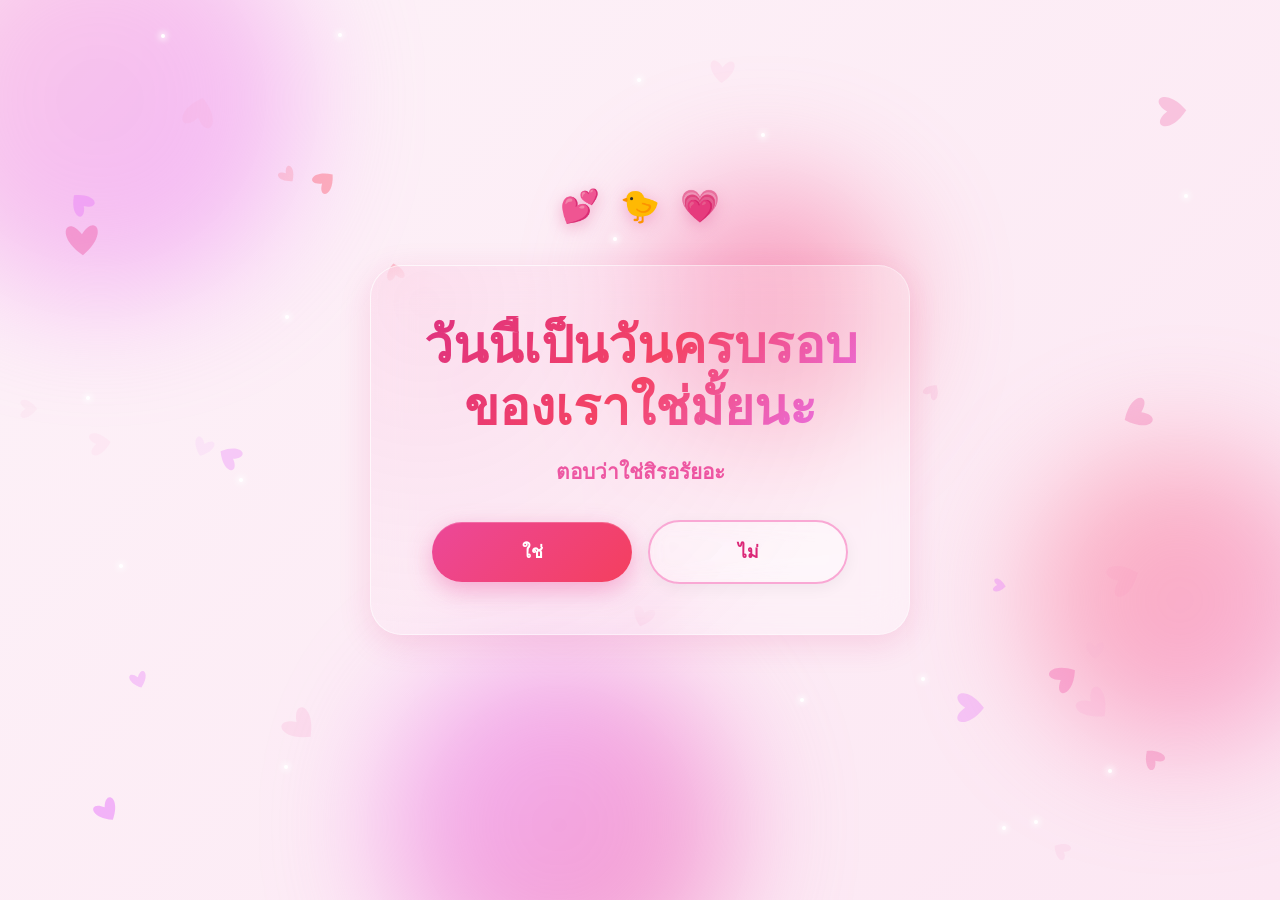
==== commit 2250b89c: "Add files via upload" ====
--- a/index.html
+++ b/index.html
@@ -147,7 +147,7 @@
                 <div class="glass-card">
                     <div class="card-glow"></div>
                     <h1 class="title-cursive">รูปอาจจะมีเเค่นี้เเต่...</h1>
-                    <p class="collage-subtitle">"ความสุขที่เเท้จริงไม่มีใครถ่ายไว้ได้ทันหรอกนะ"</p>
+                    <p class="collage-subtitle">"ความสุขของจริงไม่มีใครถ่ายไว้ได้ทันหรอกนะ"</p>
                     <div class="horizontal-gallery">
                         <img src="flower/88.png" alt="สมาคมเป็ดน้อย..ว่าเเต่ไอขวามือใคร" class="horizontal-photo">
                         <img src="flower/99.png" alt="คิดถึงเสมอ ไม่เจอก็รักเนอะ" class="horizontal-photo">
